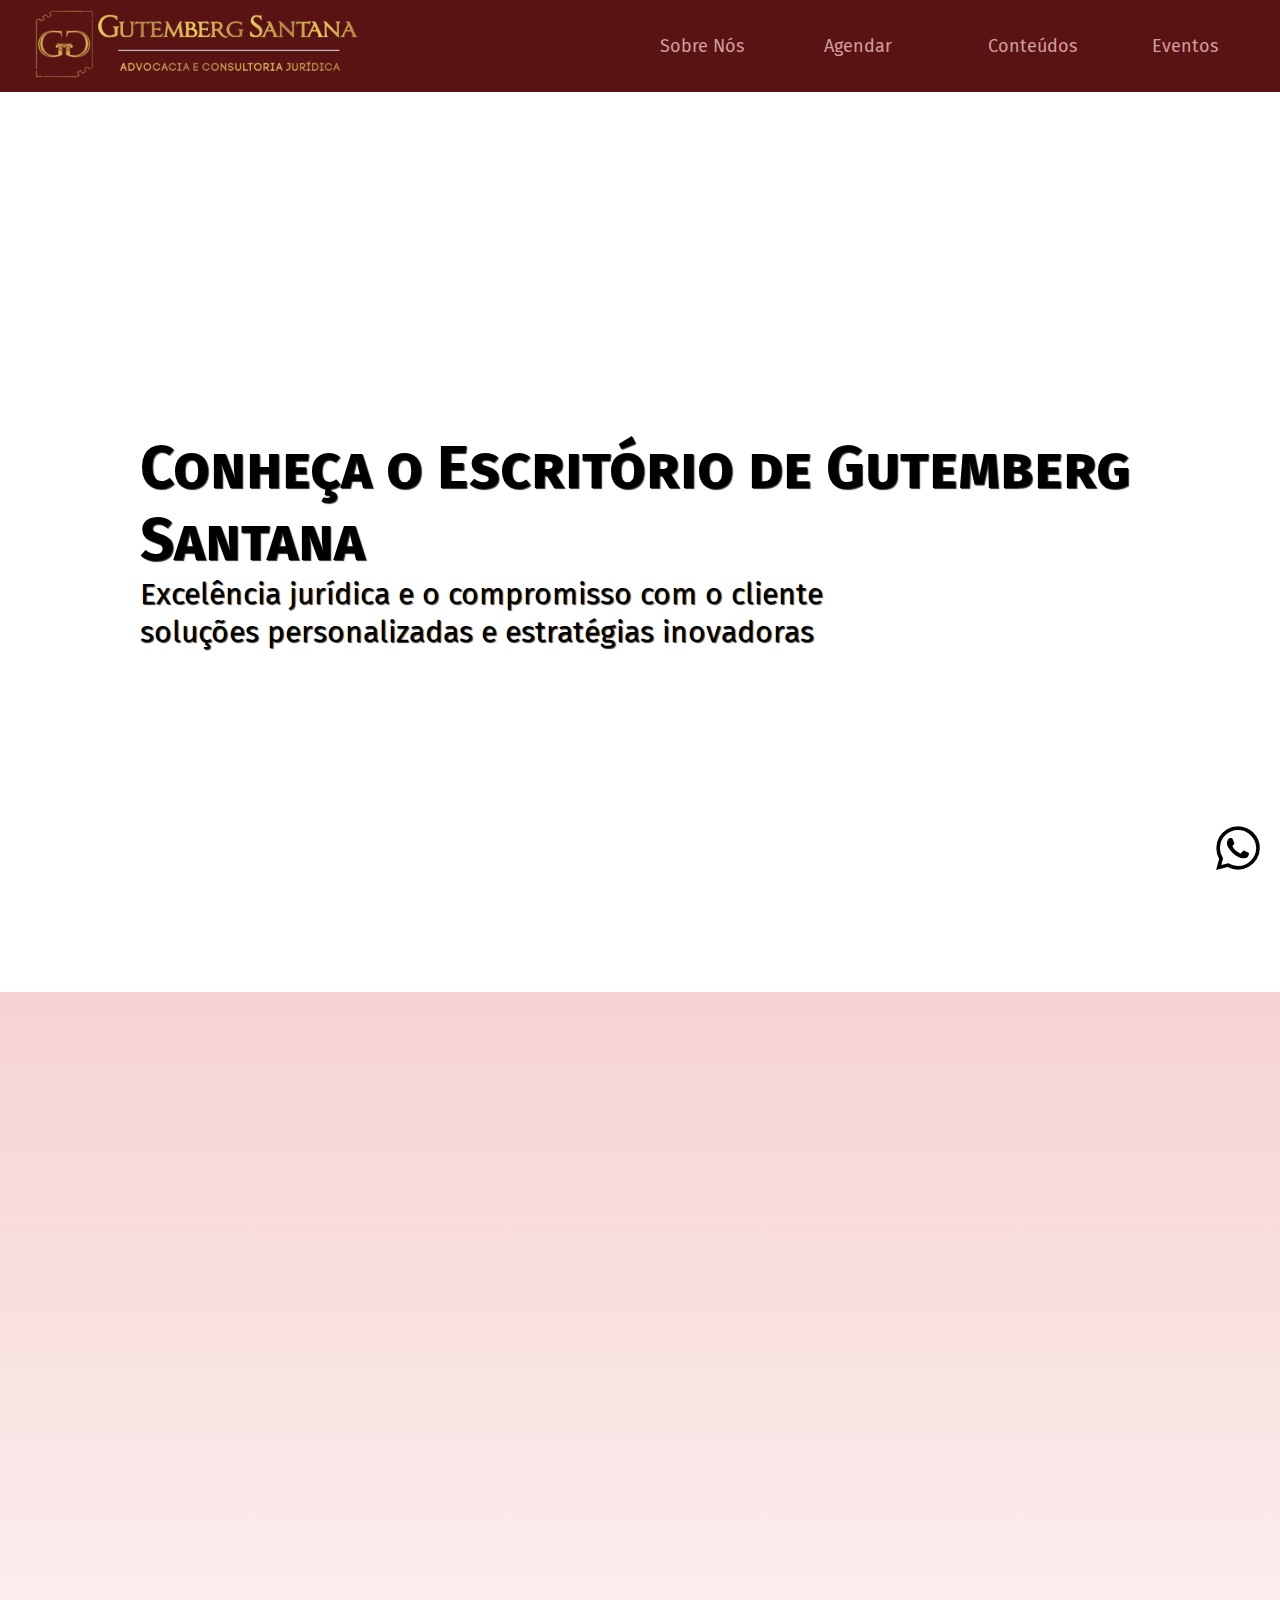
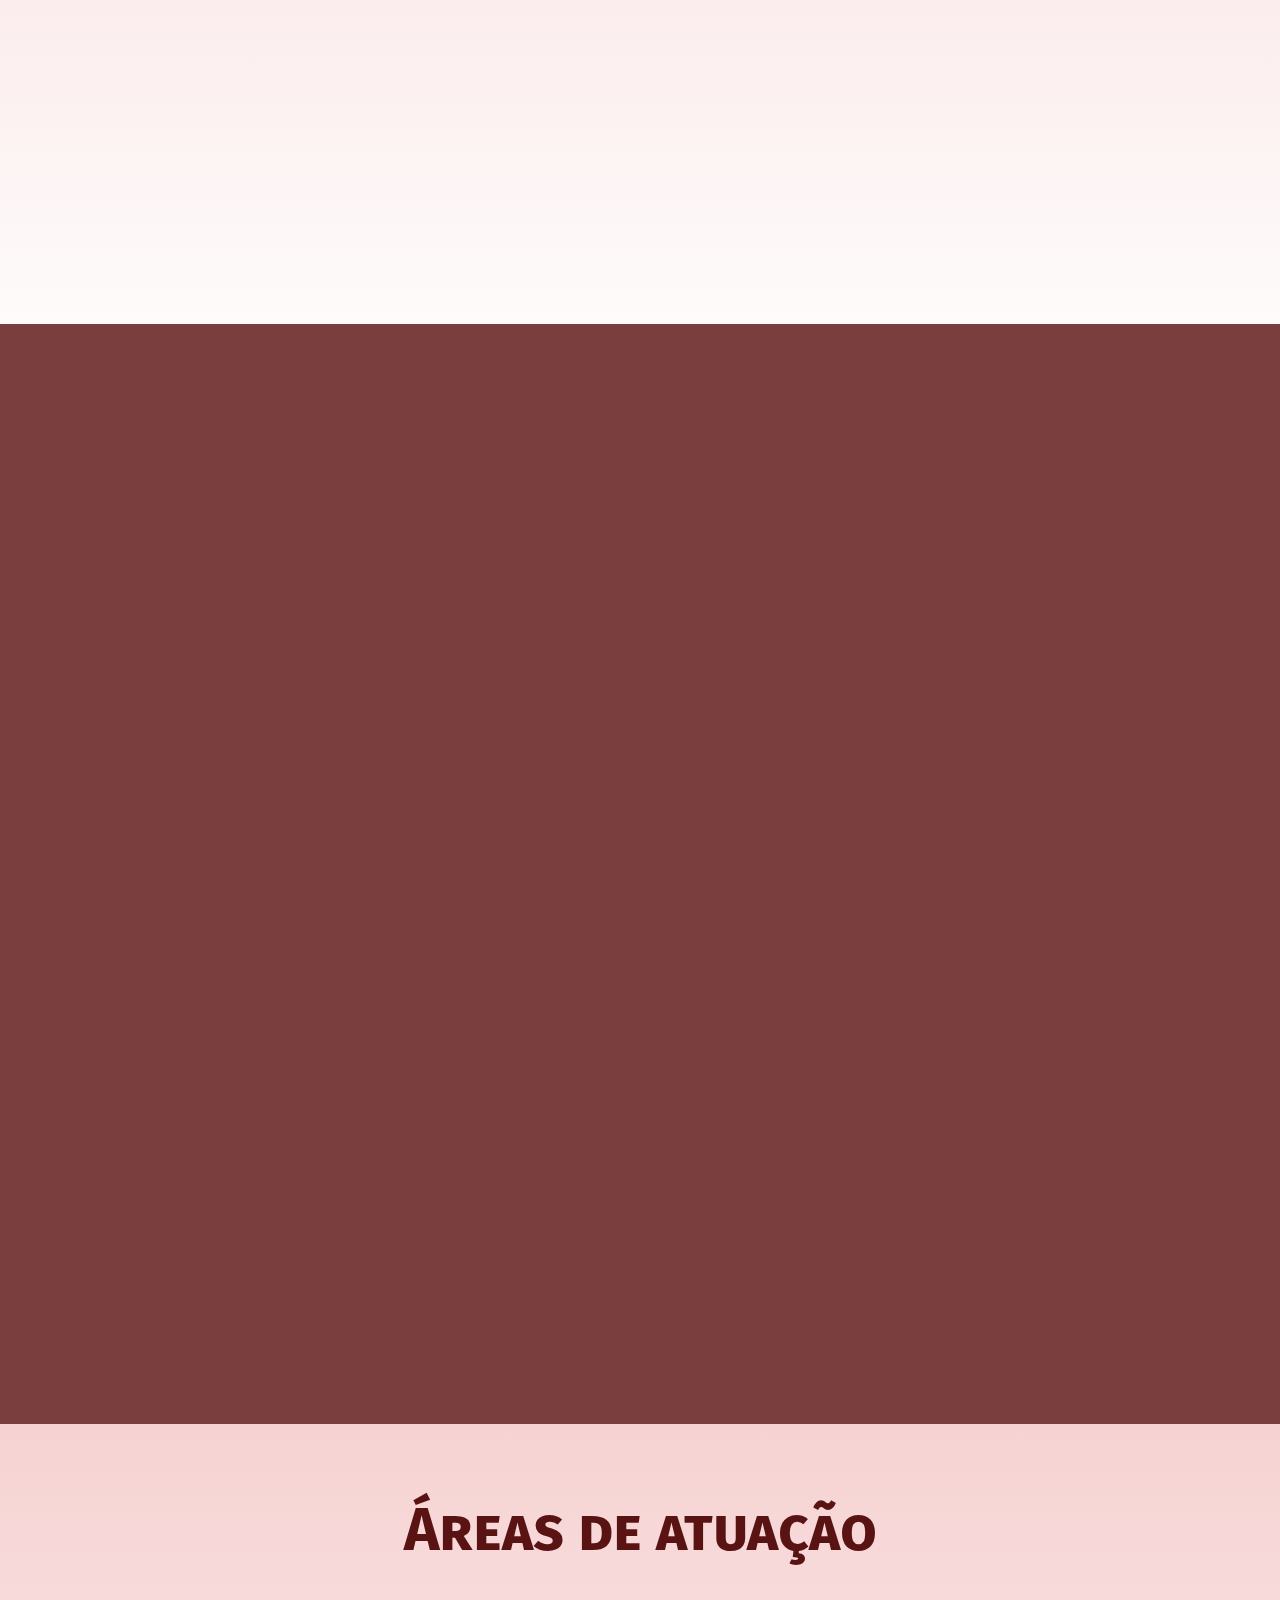
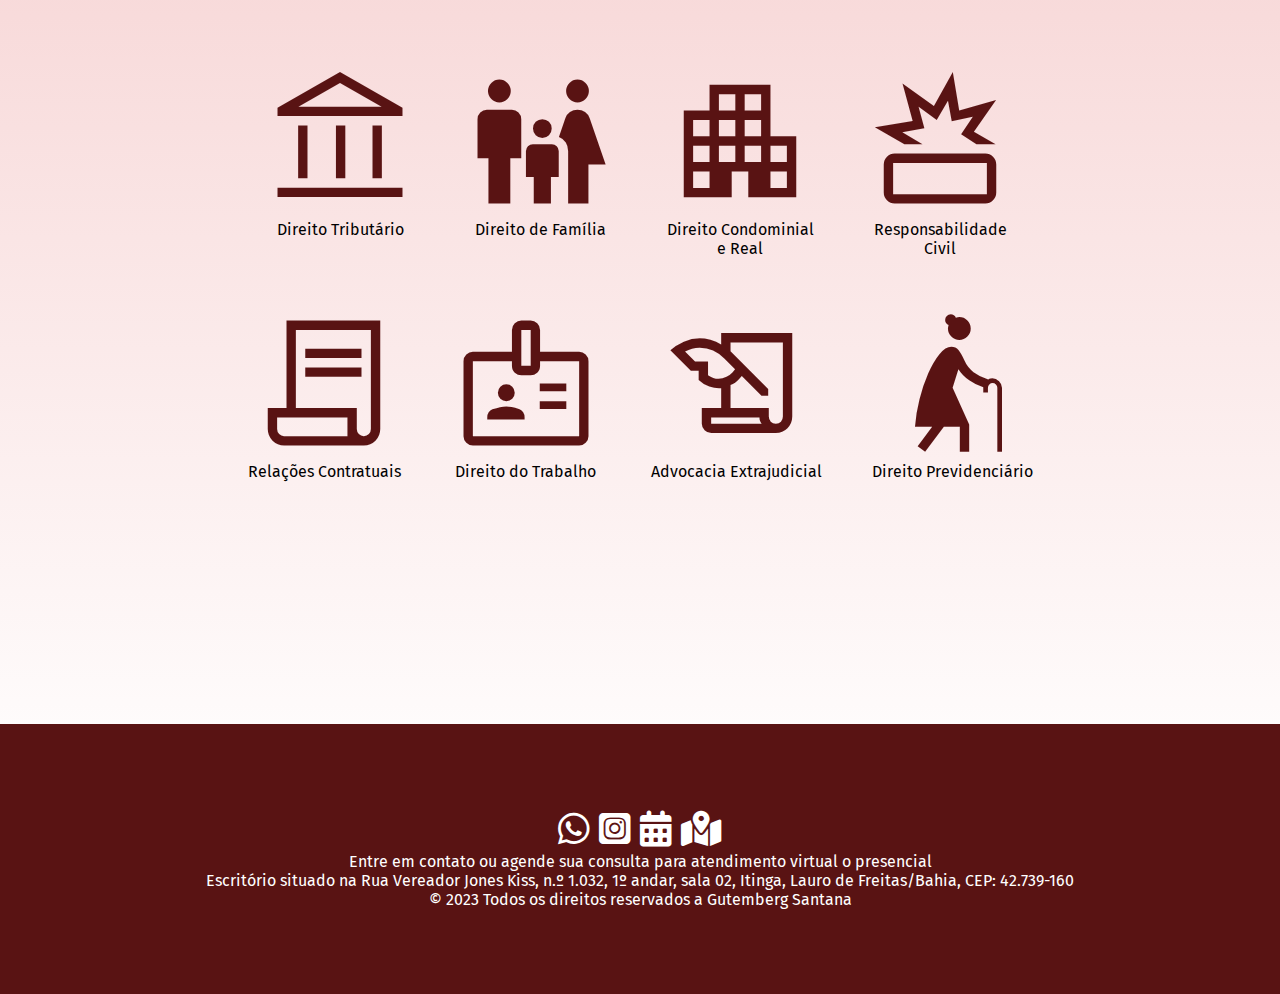
==== index.html @ 1a4caf2c "Initial commit" ====
<!DOCTYPE html>
<html lang="pt-BR">
<head>
    <meta charset="UTF-8">
    <meta name="viewport" content="width=device-width, initial-scale=1.0">
    <link rel="stylesheet" href="https://fonts.googleapis.com/css2?family=Material+Symbols+Outlined:opsz,wght,FILL,GRAD@24,400,0,0" />
    <link rel="shortcut icon" href="assets/img/favicon.png" type="image/x-icon">
    <link rel="stylesheet" href="assets/css/general-style.css">
    <link rel="stylesheet" href="assets/css/header-footer.css">
    <link rel="stylesheet" href="assets/css/fontawesome/css/all.min.css">
    <link rel="stylesheet" href="assets/css/responsiveness.css">
    <title>Escritório de Advocacia & Consultoria Jurídica Gutemberg Santana</title>
</head>
<body>
    <header>
            <div class="flex-itens">

                <a href="index.html"><div id="logomarca"><img src="./assets/img/LogomarcaNS.png" alt="Logomarca do Escritório"></div></a>

                <nav id="navigation">
                    <ul>
                        <li><a href="index.html">Sobre Nós</a></li>
                        <li><a href="scheduling.html">Agendar</a></li>
                        <li><a href="contentPages/pag01.html">Conteúdos</a></li>
                        <li><a href="events.html">Eventos</a></li>
                    </ul>
                </nav>

            </div>
            <span id="menu__icon" class="material-symbols-outlined">menu</span>
    </header>
    <div class="menu">
        <ul>
            <li><a href="index.html">Sobre Nós</a></li>
            <li><a href="scheduling.html">Agendar</a></li>
            <li><a href="contentPages/pag01.html">Conteúdos</a></li>
            <li><a href="events.html">Eventos</a></li>
        </ul>
    </div>
    <main>
        <section class="imageBack">
            <div class="slide">
                <h1 id="titulo">Conheça o Escritório de Gutemberg Santana</h1>
                <p>Excelência jurídica e o compromisso com o cliente</p>
                <p>soluções personalizadas e estratégias inovadoras</p>
                <p id="mobile">Deslize e saiba mais sobre nós</p>
            </div>
        </section>
    </main>
    <div id="section">
        <p class="itensHidden" id="introone">Seja bem-vindo(a) ao escritório de advocacia de Gutemberg Santana, onde a excelência jurídica e o compromisso com o cliente são as nossas principais características. Com experiência em diversas áreas do Direito, nossa equipe de profissionais altamente qualificados está pronta para fornecer a você soluções personalizadas e estratégias inovadoras para atender às suas necessidades legais. Aqui, acreditamos que a advocacia vai além de representar interesses, é sobre defender pessoas e garantir seus direitos. Então, se você está procurando uma advocacia de confiança, eficiente e comprometida, você está no lugar certo.</p>
        <div class="itensHidden profileimg">
            <div id="profileimg"></div>
            <p>Doutor Gutemberg Santana dos Santos, OAB/BA n.º 64.120</br>
                Advogado com especialização em: Direito Tibutário, Direito Público e Advocacia Extrajudicial.</br>
                Tel.: 71 9 9132-2252.
            </p>
        </div>
    </div>
    <div id="dif-color">
        <h1 class="itensHidden" id="difTitle">Nosso Diferencial</h1>
            <div class="dif-box">
                <div class="dif-box-zero">
                    <div class="dif-box-one">
                        <div class="dif-itens itensHidden" id="difTree">
                            <h2>Experiência especializada</h2>
                            <p>Com excelente atuação no campo jurídico, o escritório de advocacia de Gutemberg Santana possui uma vasta experiência em diversas áreas do Direito. Seja qual for a sua necessidade legal, nossa equipe está preparada para lidar com os desafios mais complexos e oferecer soluções eficientes.</p>
                        </div>
                        <div class="dif-itens itensHidden" id="difFour">
                            <h2>Compromisso com o cliente</h2>
                            <p>Colocamos nossos clientes em primeiro lugar. Nosso escritório valoriza a relação de confiança e transparência, buscando entender profundamente as necessidades individuais de cada cliente. Estamos comprometidos em fornecer um atendimento personalizado, mantendo uma comunicação clara e constante ao longo de todo o processo.</p>
                        </div>
                        <div class="dif-itens itensHidden" id="difFive">
                            <h2>Excelência em resultados</h2>
                            <p>Acreditamos que a excelência jurídica está intrinsecamente ligada aos resultados obtidos. O escritório de Gutemberg Santana possui um histórico comprovado de êxito em casos complexos e de alta complexidade. Nossa abordagem estratégica e habilidades de argumentação nos permitem conquistar resultados positivos para nossos clientes, seja em negociações, litígios ou processos judiciais.</p>
                        </div>
                    </div>
                    <div class="dif-box-two">
                        <div class="dif-itens itensHidden" id="difSix">
                            <h2>Visão<br> inovadora</h2>
                            <p>Acreditamos que a advocacia moderna requer uma abordagem inovadora. Estamos sempre atualizados com as últimas tendências e avanços legais, buscando constantemente novas estratégias e soluções criativas para enfrentar os desafios jurídicos. Adotamos tecnologias e ferramentas de ponta para otimizar processos e oferecer um serviço ágil e eficiente.</p>
                        </div>
                        <div class="dif-itens itensHidden" id="difSeven">
                            <h2>Ética e valores<br> sólidos</h2>
                            <p>O escritório de advocacia de Gutemberg Santana é pautado por princípios éticos sólidos. Nossa conduta profissional é guiada pela honestidade, integridade e respeito. Mantemos um elevado padrão de ética em todas as nossas interações e representações legais, garantindo que os interesses dos nossos clientes sejam protegidos de forma ética e responsável.</p>
                        </div>
                    </div>
                </div>
            </div>
    
    </div>
    <div class="action-area">
        <h1>Áreas de atuação</h1>
        <div class="action-box-zero">
            <div class="action-box-one">
                <div class="action-itens">
                    <span class="material-symbols-outlined">account_balance</span>
                    <p>Direito Tributário</p>
                </div>
                <div class="action-itens">
                    <span class="material-symbols-outlined">family_restroom</span>
                    <p>Direito de Família</p>
                </div>
                <div class="action-itens">
                    <span class="material-symbols-outlined">apartment</span>
                    <p>Direito Condominial<br> e Real</p>
                </div>
                <div class="action-itens">
                    <span class="material-symbols-outlined">destruction</span>
                    <p>Responsabilidade<br> Civil</p>
                </div>
            </div>
            <div class="action-box-two">
                <div class="action-itens">
                    <span class="material-symbols-outlined">contract</span>
                    <p>Relações Contratuais</p>
                </div>
                <div class="action-itens">
                    <span class="material-symbols-outlined">badge</span>
                    <p>Direito do Trabalho</p>
                </div>
                <div class="action-itens">
                    <span class="material-symbols-outlined">history_edu</span>
                    <p>Advocacia Extrajudicial</p>
                </div>
                <div class="action-itens">
                    <span class="material-symbols-outlined">elderly_woman</span>
                    <p>Direito Previdenciário</p>
                </div>
            </div>
        </div>
    </div>
    <footer>
        <div class="el-center">
            <div class="contact-icons">
                <a href="https://wa.me/+5571991322252" target="_blank" rel="external noopener"><i class="fa-brands fa-whatsapp contact-icons"></i></a>
                <a href="https://instagram.com/gutembergsantana_adv?igshid=MzRlODBiNWFlZA== " target="_blank" rel="external noopener"><i class="fa-brands fa-square-instagram contact-icons"></i></a>
                <a href="scheduling.html"><i class="fa-solid fa-calendar-days contact-icons"></i></a>
                <a href="https://goo.gl/maps/BHTGDbuN3F65sYWWA" target="_blank" rel="external noopener"><i class="fa-solid fa-map-location-dot contact-icons"></i></a>
            </div>
            <!-- <div class="info-footer"> -->
                <p>Entre em contato ou agende sua consulta para atendimento virtual o presencial</p>
                <p>Escritório situado na Rua Vereador Jones Kiss, n.º 1.032, 1º andar, sala 02, Itinga, Lauro de Freitas/Bahia, CEP: 42.739-160</p>
                <p>© 2023 Todos os direitos reservados a Gutemberg Santana</p>
            <!-- </div> -->
        </div>
    </footer>
    <a id="mainIcon" href="https://wa.me/+5571991322252"><i class="fa-brands fa-whatsapp fa-beat"></i></a>
    <script src="./assets/js/index.js"></script>
</body>
</html>
---- assets/css/general-style.css ----
@charset 'UTF-8';

@import url('https://fonts.googleapis.com/css2?family=Fira+Sans:ital,wght@0,200;0,300;0,400;0,500;0,600;0,700;1,200;1,300;1,400;1,500;1,600&display=swap');

* {
    margin: 0;
    padding: 0;
    font-family: 'Fira Sans', sans-serif;
}

:root {
    --cor0:#f4c6c6c8; 
    --cor1:#FA3434;
    --cor2:#7A3E3E;
    --cor3:#C72A2A;
    --cor4:#591313;
}

section.imageBack {
    height: 100vh;
    background-image: url(../img/office.png); 
    background-repeat: no-repeat;
    background-size: cover;
    background-position: center center;

}

/* main::after {
    content: "";
    position: absolute;
    top: 92px;
    left: -18px;
    min-height: 100vh;
    width: 100vw;
    background-image: linear-gradient(to bottom right, rgba(122, 61, 61, 0.718), rgba(122, 61, 61, 0.142));
} */

section div h1 {
    /* z-index: 1; */
    color: black;
    font-size: 60px;
    font-variant: small-caps;
    text-shadow: 1px 1px 1px rgba(0, 0, 0, 0.800);
    background-image: linear-gradient(to right, #ffffff, #ffffff24, #ffffff0f,  #ffffff00);
}

section div p {
    /* z-index: 1; */
    font-size: 30px;
    color: black;
    text-shadow: 1px 1px 1px rgba(0, 0, 0, 0.800);
    /* width: 800px; */
    margin-bottom: 2px;
    background-image: linear-gradient(to right, #ffffff, #ffffff3c, #ffffff00);
}

#mobile {
    display: none;
}

section div {
    height: 100vh;
    display: flex;
    flex-direction: column;
    justify-content: center;
    /* align-items: center; */
    margin-left: 140px;
}

#section {
    height: 100vh;
    background-image: linear-gradient(180deg, #f4c6c6c8, #f4c6c612);
    display: flex;
    justify-content: center;
    align-items: center;
    padding: 16px;
    gap: 26px;
}

#section > p {
    max-width: 850px;
    text-align: center;
    font-size: 25px;
    font-weight: 200;
    line-height: 1.5;
}

.profileimg {
    width: auto;
    padding: 5px;
    display: flex;
    flex-direction: column;
    justify-content: center;
    align-items: center;
    gap: 5px;
}

.profileimg p {
    width: 350px;
    font-weight: 200;
    font-size: small;
    text-align: center;
}

#profileimg {
    min-width: 350px;
    min-height: 350px;
    border: 2px solid var(--cor4);
    border-radius: 50%;
    background: url(../img/profile.jpeg) center top, no-repeat;
    /* background-size: cover; */
}

#dif-color {
    height: 1100px;
    background: var(--cor2);
}

#dif-color h1 {
    text-align: center;
    font-size: 60px;
    font-variant: small-caps;
    color: white;
    padding-top: 70px;
    margin-bottom: 20px;
}

.dif-box {
    display: flex;
    align-items: center;
    justify-content: center;
    margin: 20px;
}

.dif-box-one, .dif-box-two {
    display: flex;
    justify-content: center;
    flex-wrap: wrap;
    gap: 20px;
}

.dif-box-one {
    margin-bottom: 20px;
}

.dif-itens {
    max-width: 250px;
    max-height: 350px;
    padding: 20px;
    border: 1px solid white;
    border-radius: 10px;
}

.dif-itens h2, .dif-itens p {
    color: white;
}

.dif-itens h2 {
    margin-bottom: 10px;
}

.dif-itens p {
    text-align: justify;
}

.action-area {
    height: 100vh;
    background-image: linear-gradient(180deg, #f4c6c6c8, #f4c6c612);
}

.action-area h1 {
    text-align: center;
    font-size: 60px;
    font-variant: small-caps;
    color: var(--cor4);
    padding-top: 70px;
    margin-bottom: 100px;
}

.action-area span {
    font-size: 150px;
    color: var(--cor4);
}

.action-box-one {
    margin-bottom: 50px;
}

.action-box-one, .action-box-two {
    display: flex;
    justify-content: center;
    column-gap: 50px;
}

.action-box-one .action-itens, .action-box-two .action-itens {
    text-align: center;
    max-width: 200px;
}

.itensHidden {
    opacity: 0;
    transition: opacity 0.5s ease-in-out;
}

.showItens {
    opacity: 1;
}
---- assets/css/header-footer.css ----
@charset 'UTF-8';

@import url('https://fonts.googleapis.com/css2?family=Fira+Sans:ital,wght@0,200;0,300;0,400;0,500;0,600;0,700;1,200;1,300;1,400;1,500;1,600&display=swap');

* {
    margin: 0;
    padding: 0;
    font-family: 'Fira Sans', sans-serif;
}

:root {
    --cor0:#f4c6c6c8; 
    --cor1:#FA3434;
    --cor2:#7A3E3E;
    --cor3:#C72A2A;
    --cor4:#591313;
}
header {
    background: var(--cor4);
    padding: 10px 35px;
}

header #logomarca {
    max-width: 400px;
}

header img {
    width: 100%;
}

.flex-itens {
    display: flex;
    align-items: center;
    justify-content: space-between;
}

nav {
    display: flex;
    align-items: center;
}

nav ul {
    list-style-type: none;
}

nav ul li {
    display: inline-block;
    margin-left: 60px;
    width: 100px;
    box-sizing: content-box;
}

nav ul li a {
    text-decoration: none;
    color: var(--cor0);
    font-size: 18px;
    padding: 7px;
    transition: .1s;
}

nav ul li a:hover {
    color: #f4c430;
    width: 50%;
    left: 25%;
}

#menu__icon {
    display: none;
    color: var(--cor0);
    cursor: pointer;
}

.menu {
    display: none;
    position: absolute;
    width: 100px;
    height: auto;
    padding: 15px 30px;
    top: 60px;
    right: 35px;
    background-color: var(--cor4);
    z-index: 1;
}

.hide {
    display: none;
}


footer {
    height: 30vh;
    background-color: var(--cor4);
    display: flex;
    align-items: center;
    justify-content: center
}

.el-center {
    width: 900px;
    display: flex;
    flex-direction: column;
    align-items: center;
    justify-content: center
}

footer p {
    color: white;
    text-align: center;
    /* margin-top: 20px; */
}

.contact-icons {
    display: inline;
    font-size: 36px;
    font-weight: bold;
    margin: auto;
    color: #fff;
    cursor: pointer;
}

.contact-icons:hover {
    color: #f4c430;
}

.contact {
    margin: 5px;
}

#mainIcon {
    position: fixed;
    bottom: 20px;
    right: 20px;
    font-size: 50px;
    font-weight: bolder;
    color: #000001;
}

#mainIcon:hover {
    color: #f4c430;
}
---- assets/css/responsiveness.css ----
@media (max-width: 1138px) {
  header {
    display: flex;
    align-items: center;
    justify-content: space-between;
  }

  nav {
    display: none;
    margin-right: 35px;
  }

  
  #menu__icon {
    display: block;
  }

  .menu ul {
    list-style-type: none;
  }

  .menu ul li {
    margin-bottom: 20px;
  }

  .menu ul li a {
    text-decoration: none;
    color: var(--cor0);
    font-size: 18px;
    padding: 7px;
    transition: .1s;
  }
  .menu ul li a:hover {
    color: #f4c430;
    width: 50%;
    left: 25%;
  }
}

@media (max-width: 992px) {
  section div {
    max-width: 700px;
    margin-left: 20px;
  }
  section div h1 {
    font-size: 40px;
  }

  section div p {
    font-size: 20px;
  }

  #section > p {
    font-size: 16px;
    max-width: 500px;
    padding: 16px;
  }


  #profileimg {
    min-width: 250px;
    min-height: 250px;
    background: url(../img/profile.jpeg) center top, no-repeat;
    background-size: cover;
  }

  #dif-color {
    height: 1100px;
  }

  #dif-color h1 {
    font-size: 40px;
  }

  .dif-itens h2 {
    font-size: 16px;
  }

  .dif-itens p {
    font-size: 13px;
  }

  .dif-itens {
    width: 200px;
    min-height: 250px;
  }

  .action-area h1 {
    padding-top: 125px;
    font-size: 40px;
  }

  .action-area span {
    font-size: 100px;
  }

  .action-itens p {
    font-size: 13px;
  }

  #container {
    grid-template-columns: 1fr;
  }

  article {
    margin: 16px;
  }

  article h1 {
    font-size: 30px;
  }

  aside {
    width: 90%;
    margin: auto;
    max-height: 300px;
  }

  h1 {
    font-size: 30px;
  }

  .section__events {
    flex-direction: column;
    padding: 16px;
  }

  .slider {
    min-width: 423.11px;
  }

  .section__events__contents {
    width: 90%;
  }

  footer {
    height: 20vh;
  }

  footer p {
    font-size: 13px;
    padding: 0px 16px;
  }
}

@media (max-width: 768px) {
  section div h1 {
    font-size: 25px;
  }

  section div p {
    font-size: 16px;
  }

  #section {
    flex-direction: column;
    justify-content: center;
    align-items: center;
    gap: 30px;
  }

  #profileimg {
    margin-right: 0;
  }

  #section p {
    margin-left: 0;
  }

  #dif-color {
    height: 2200px;
  }

  .dif-box-one, .dif-box-two {
    flex-direction: column;
  }

  .dif-itens {
    width: 300px;
    height: 360px;
  }

  .dif-itens h2 {
    font-size: 20px;
  }

  .dif-itens p {
    font-size: 15px;
  }

  .action-box-one, .action-box-two {
    flex-wrap: wrap;
    column-gap: normal;
    gap: 20px;
    padding: 0px 16px;
  }

  #containerIframe, iframe {
    height: 915px;
  }

  article h1 {
    font-size: 20px;
  }
}

@media (max-width: 600px) {
  #mobile {
    display: block;
  }

  #section {
    height: 120vh;
  }

  .action-area {
    height: 140vh;
  }

  .action-area span {
    font-size: 70px;
  }

  .action-box-one, .action-box-two {
    flex: 2;
  }

  #containerIframe, iframe {
    height: 1050px;
  }

  aside {
    max-height: 400px;
  }

  h1 {
    font-size: 20px;
  }

  h2 {
    font-size: 16px;
  }

  .slider {
    min-width: 280px;
  }

  footer {
    height: 30vh;
  }
}
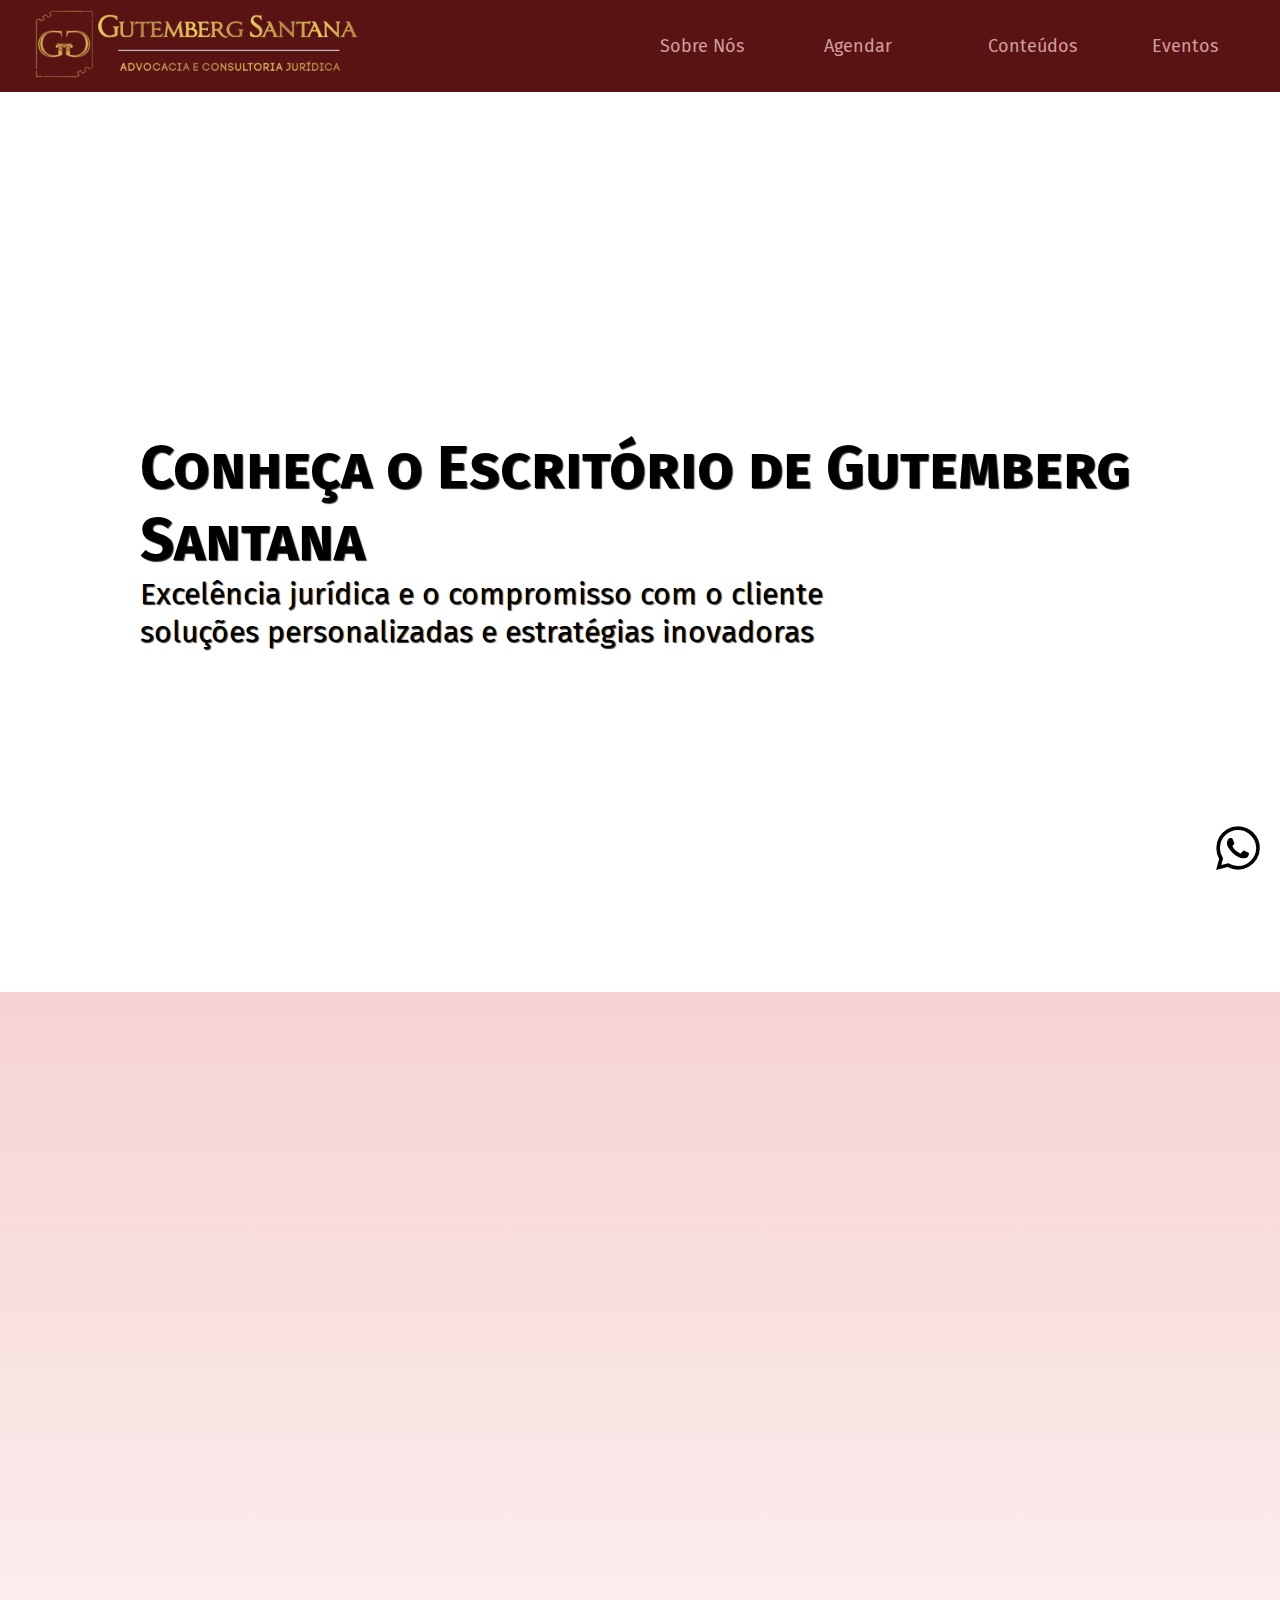
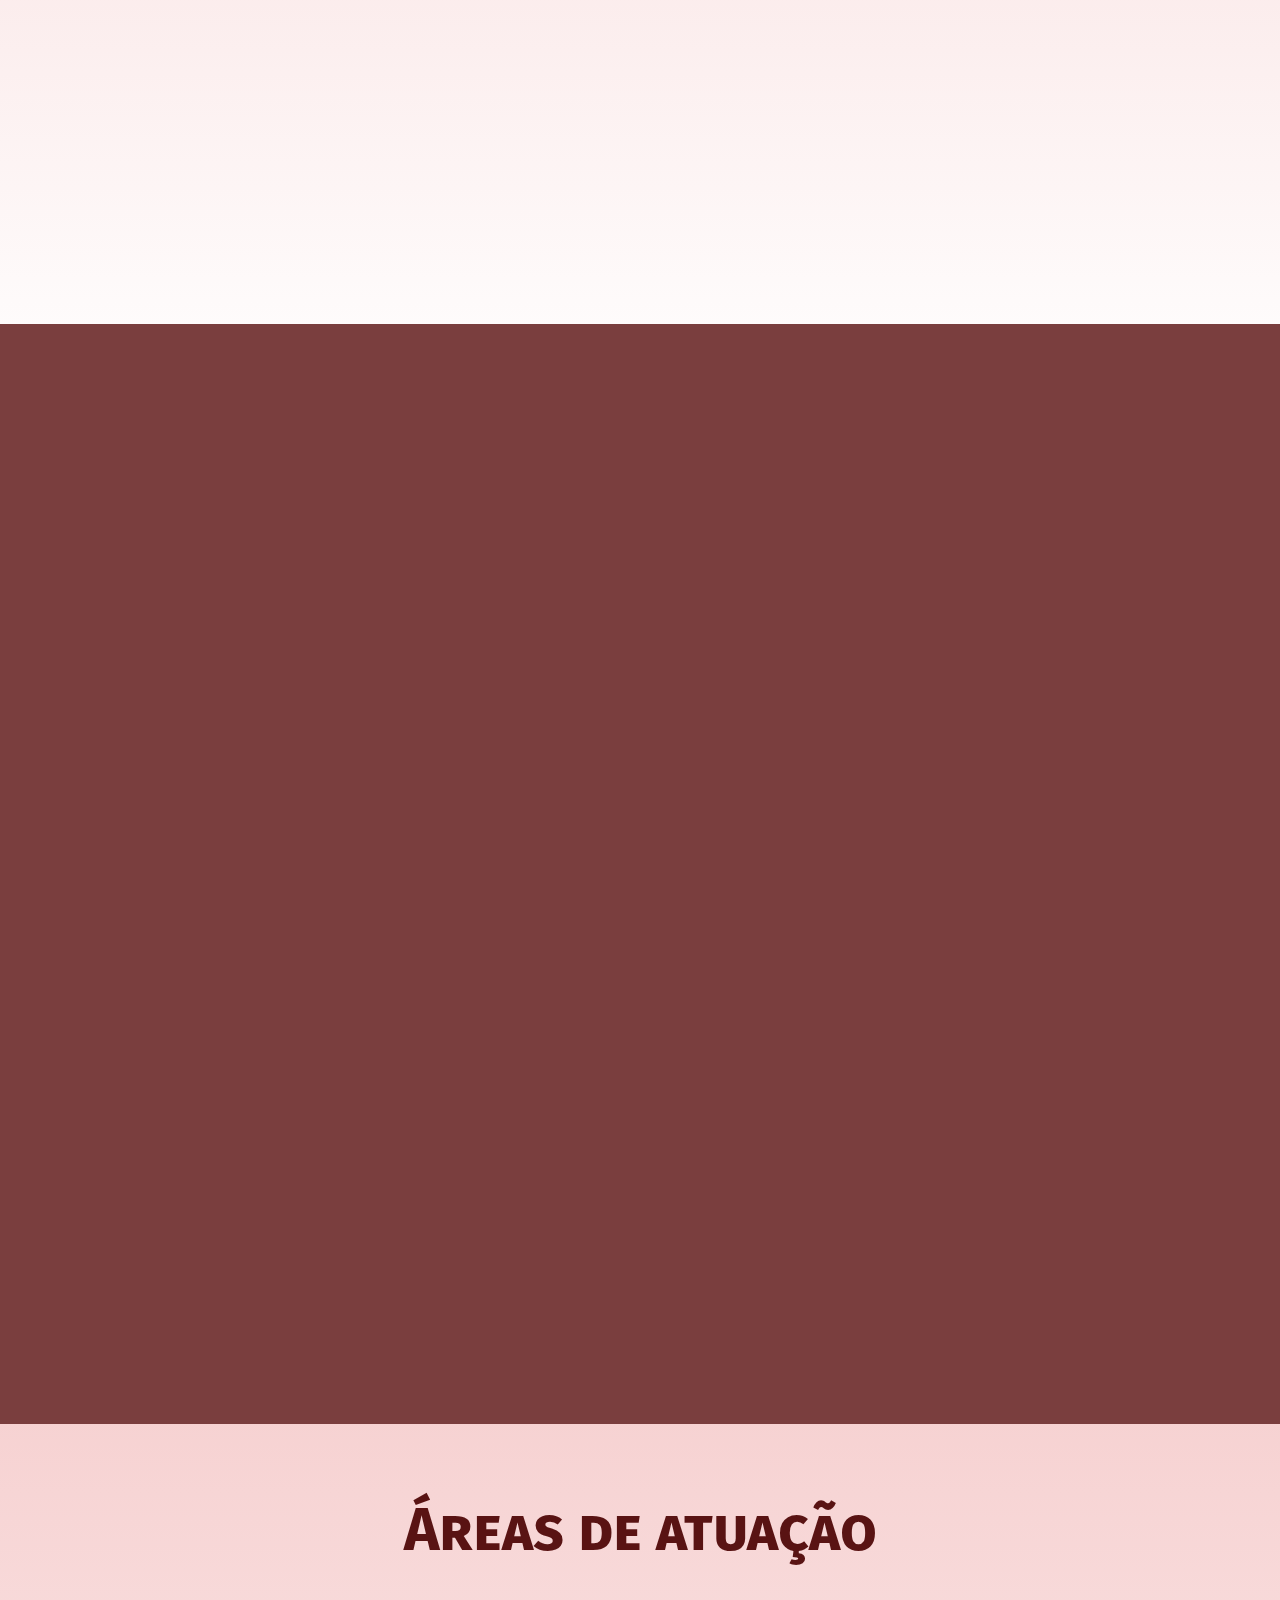
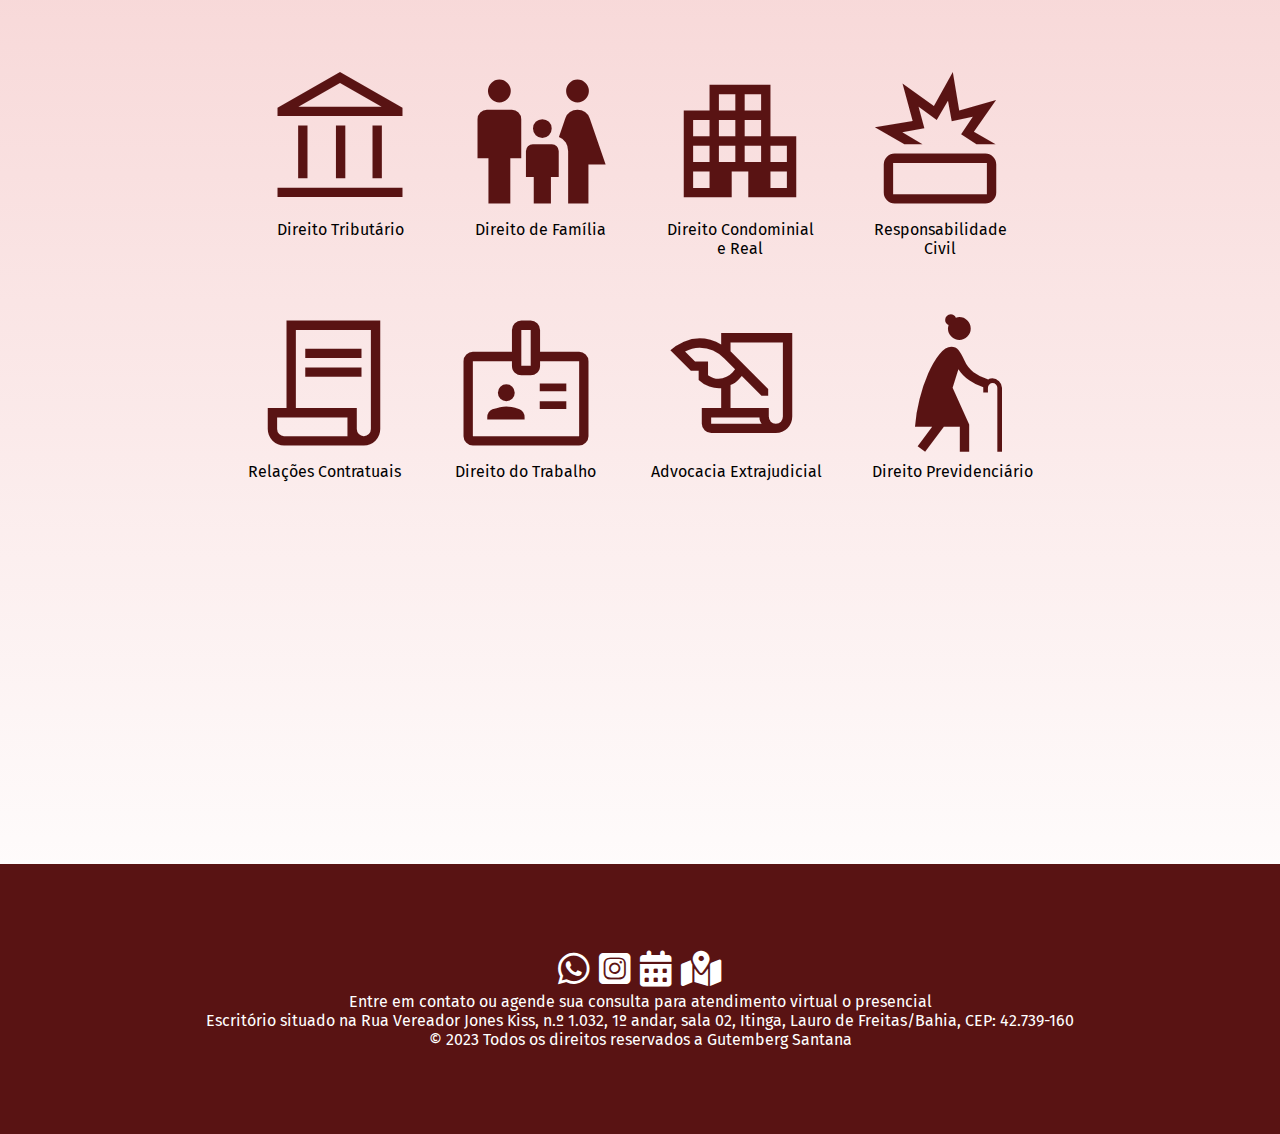
==== commit 4881ef95: "Correções de responsividade" ====
--- a/index.html
+++ b/index.html
@@ -52,7 +52,7 @@
         <div class="itensHidden profileimg">
             <div id="profileimg"></div>
             <p>Doutor Gutemberg Santana dos Santos, OAB/BA n.º 64.120</br>
-                Advogado com especialização em: Direito Tibutário, Direito Público e Advocacia Extrajudicial.</br>
+                Advogado com especialização em: Direito Tibutário, Direito Civil (Contratos, Família,Alimentos, Divórcio, Inventário) e Advocacia Extrajudicial.</br>
                 Tel.: 71 9 9132-2252.
             </p>
         </div>
--- a/assets/css/general-style.css
+++ b/assets/css/general-style.css
@@ -166,6 +166,8 @@
 .action-area {
     height: 100vh;
     background-image: linear-gradient(180deg, #f4c6c6c8, #f4c6c612);
+    padding-top: 70px;
+    padding-bottom: 70px;
 }
 
 .action-area h1 {
@@ -173,11 +175,12 @@
     font-size: 60px;
     font-variant: small-caps;
     color: var(--cor4);
-    padding-top: 70px;
+    /* margin-top: 40px; */
     margin-bottom: 100px;
 }
 
 .action-area span {
+    width: 100%;
     font-size: 150px;
     color: var(--cor4);
 }
@@ -192,7 +195,7 @@
     column-gap: 50px;
 }
 
-.action-box-one .action-itens, .action-box-two .action-itens {
+.action-itens {
     text-align: center;
     max-width: 200px;
 }
--- a/assets/css/responsiveness.css
+++ b/assets/css/responsiveness.css
@@ -85,8 +85,11 @@
     min-height: 250px;
   }
 
+  .action-area {
+    padding-bottom: 20px;
+  }
+
   .action-area h1 {
-    padding-top: 125px;
     font-size: 40px;
   }
 
@@ -214,7 +217,7 @@
   }
 
   .action-area {
-    height: 140vh;
+    padding: 50px;
   }
 
   .action-area span {
@@ -248,4 +251,10 @@
   footer {
     height: 30vh;
   }
+}
+
+@media (max-width: 414px) {
+  .action-area {
+    padding-bottom: 100px;
+  }
 }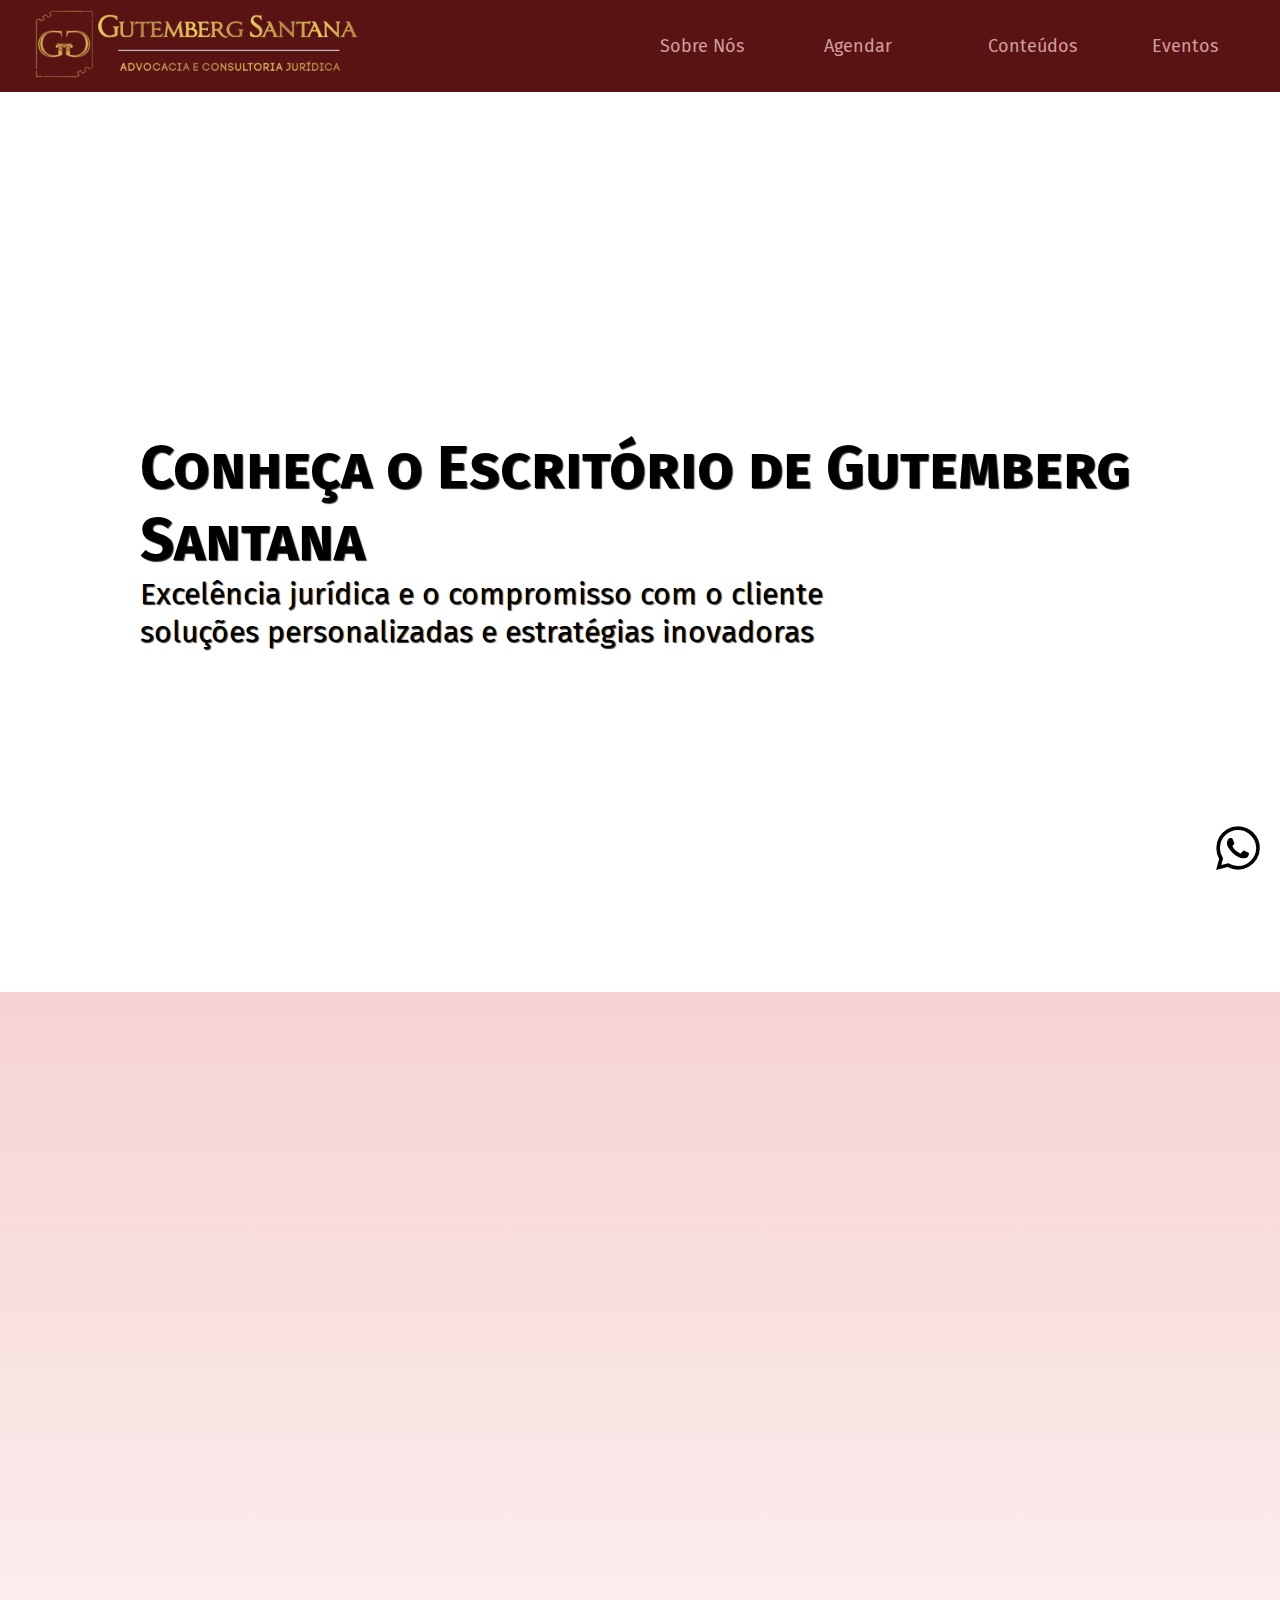
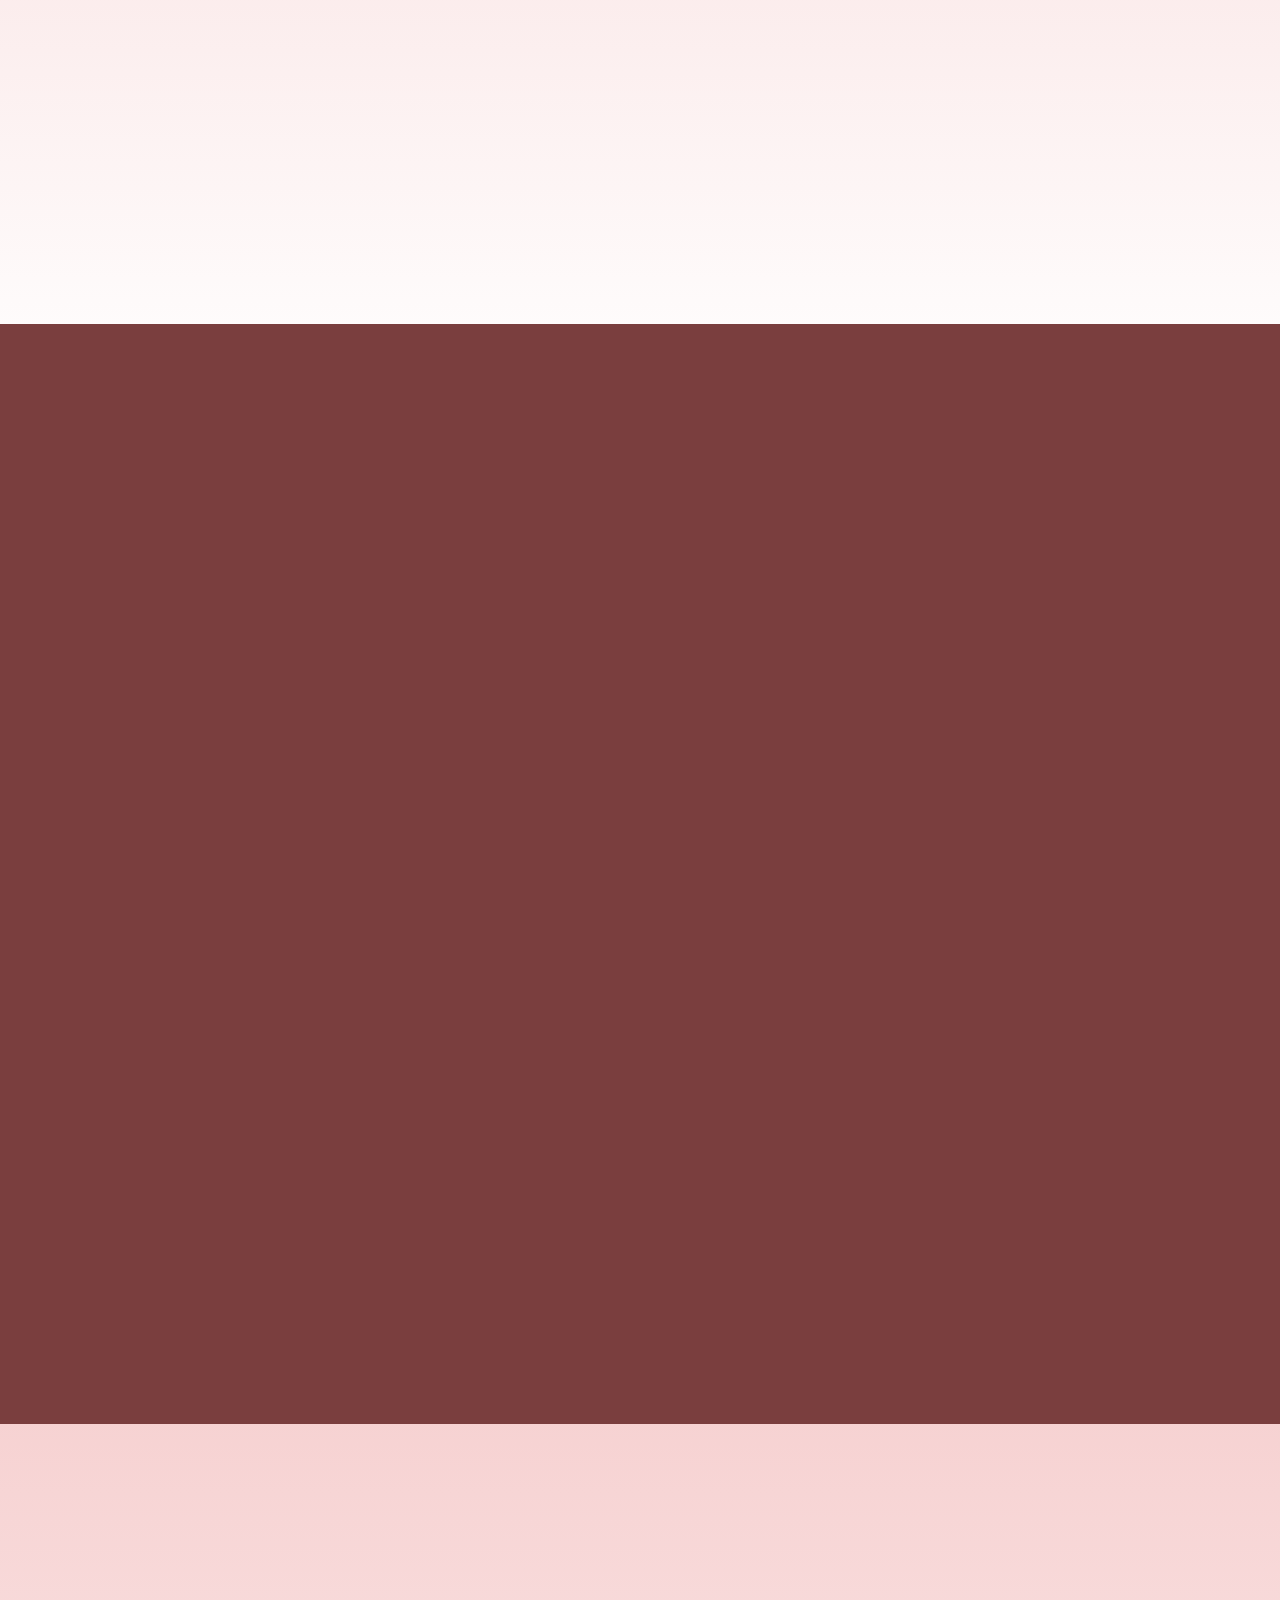
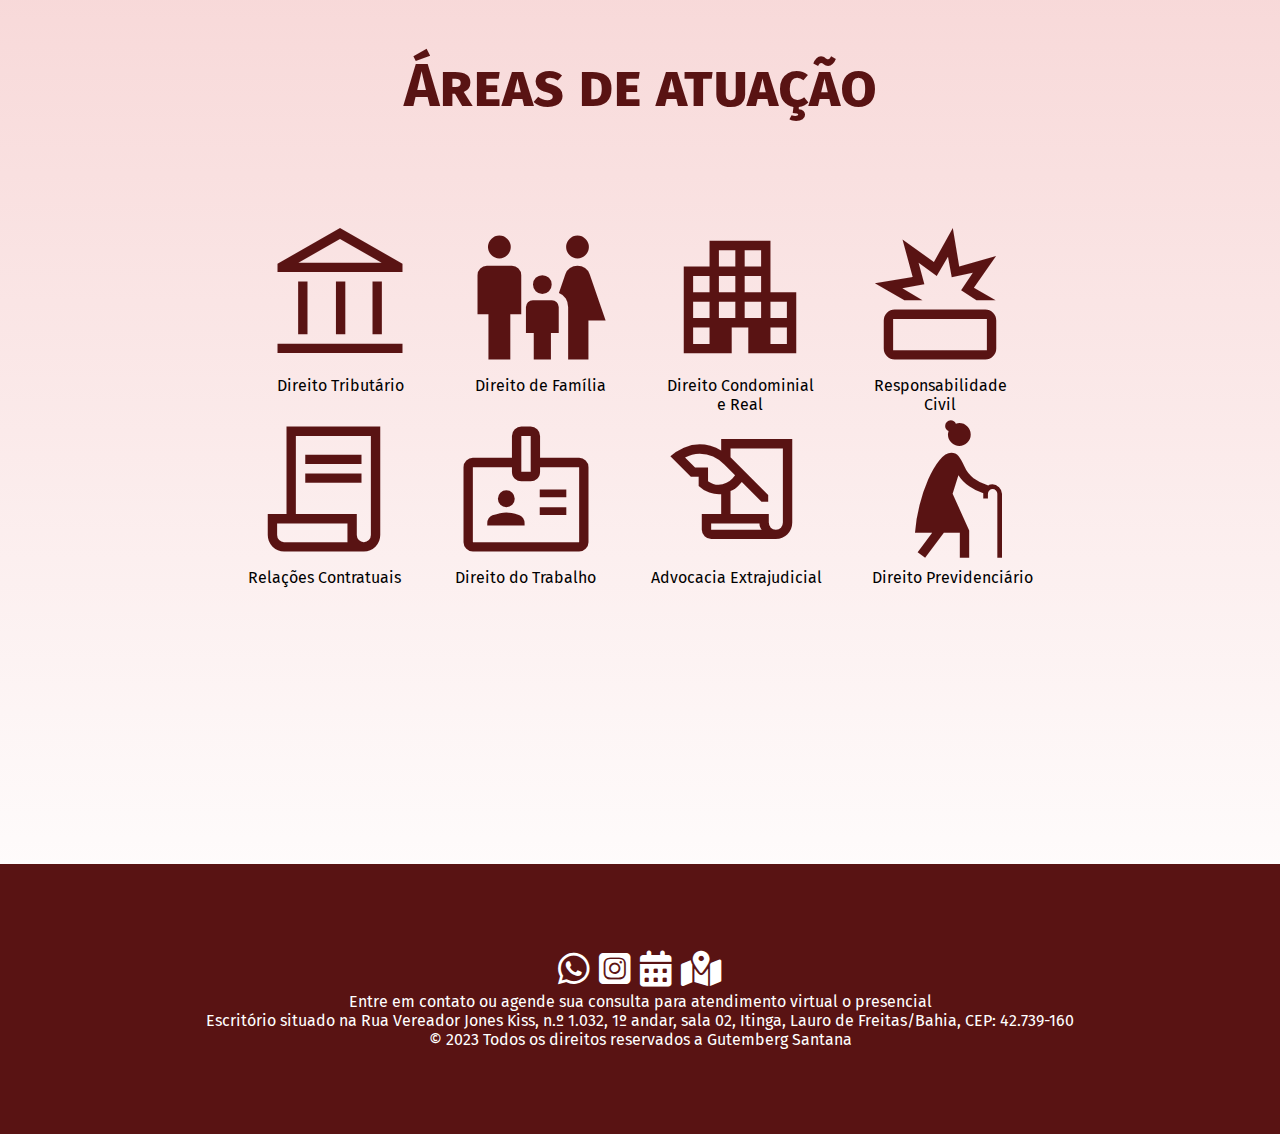
==== commit 7018a8f6: "Ajustes na responsividade" ====
--- a/index.html
+++ b/index.html
@@ -91,7 +91,6 @@
     </div>
     <div class="action-area">
         <h1>Áreas de atuação</h1>
-        <div class="action-box-zero">
             <div class="action-box-one">
                 <div class="action-itens">
                     <span class="material-symbols-outlined">account_balance</span>
@@ -109,8 +108,6 @@
                     <span class="material-symbols-outlined">destruction</span>
                     <p>Responsabilidade<br> Civil</p>
                 </div>
-            </div>
-            <div class="action-box-two">
                 <div class="action-itens">
                     <span class="material-symbols-outlined">contract</span>
                     <p>Relações Contratuais</p>
@@ -128,7 +125,6 @@
                     <p>Direito Previdenciário</p>
                 </div>
             </div>
-        </div>
     </div>
     <footer>
         <div class="el-center">
--- a/assets/css/general-style.css
+++ b/assets/css/general-style.css
@@ -164,6 +164,10 @@
 }
 
 .action-area {
+    display: flex;
+    flex-direction: column;
+    justify-content: center;
+    align-items: center;
     height: 100vh;
     background-image: linear-gradient(180deg, #f4c6c6c8, #f4c6c612);
     padding-top: 70px;
@@ -171,7 +175,6 @@
 }
 
 .action-area h1 {
-    text-align: center;
     font-size: 60px;
     font-variant: small-caps;
     color: var(--cor4);
@@ -186,13 +189,12 @@
 }
 
 .action-box-one {
+    display: flex;
+    flex-wrap: wrap;
+    justify-content: center;
+    column-gap: 50px;
+    max-width: 800px;
     margin-bottom: 50px;
-}
-
-.action-box-one, .action-box-two {
-    display: flex;
-    justify-content: center;
-    column-gap: 50px;
 }
 
 .action-itens {
--- a/assets/css/responsiveness.css
+++ b/assets/css/responsiveness.css
@@ -220,12 +220,17 @@
     padding: 50px;
   }
 
+  .action-area h1 {
+    font-size: 40px;
+  }
+
   .action-area span {
     font-size: 70px;
   }
 
-  .action-box-one, .action-box-two {
-    flex: 2;
+  .action-itens {
+    flex-basis: 40%;
+    flex-shrink: 1;
   }
 
   #containerIframe, iframe {
@@ -254,7 +259,15 @@
 }
 
 @media (max-width: 414px) {
+
+  #dif-color h1 {
+    font-size: 30px;
+  }
   .action-area {
     padding-bottom: 100px;
   }
+
+  .action-area h1 {
+    font-size: 30px;
+  }
 }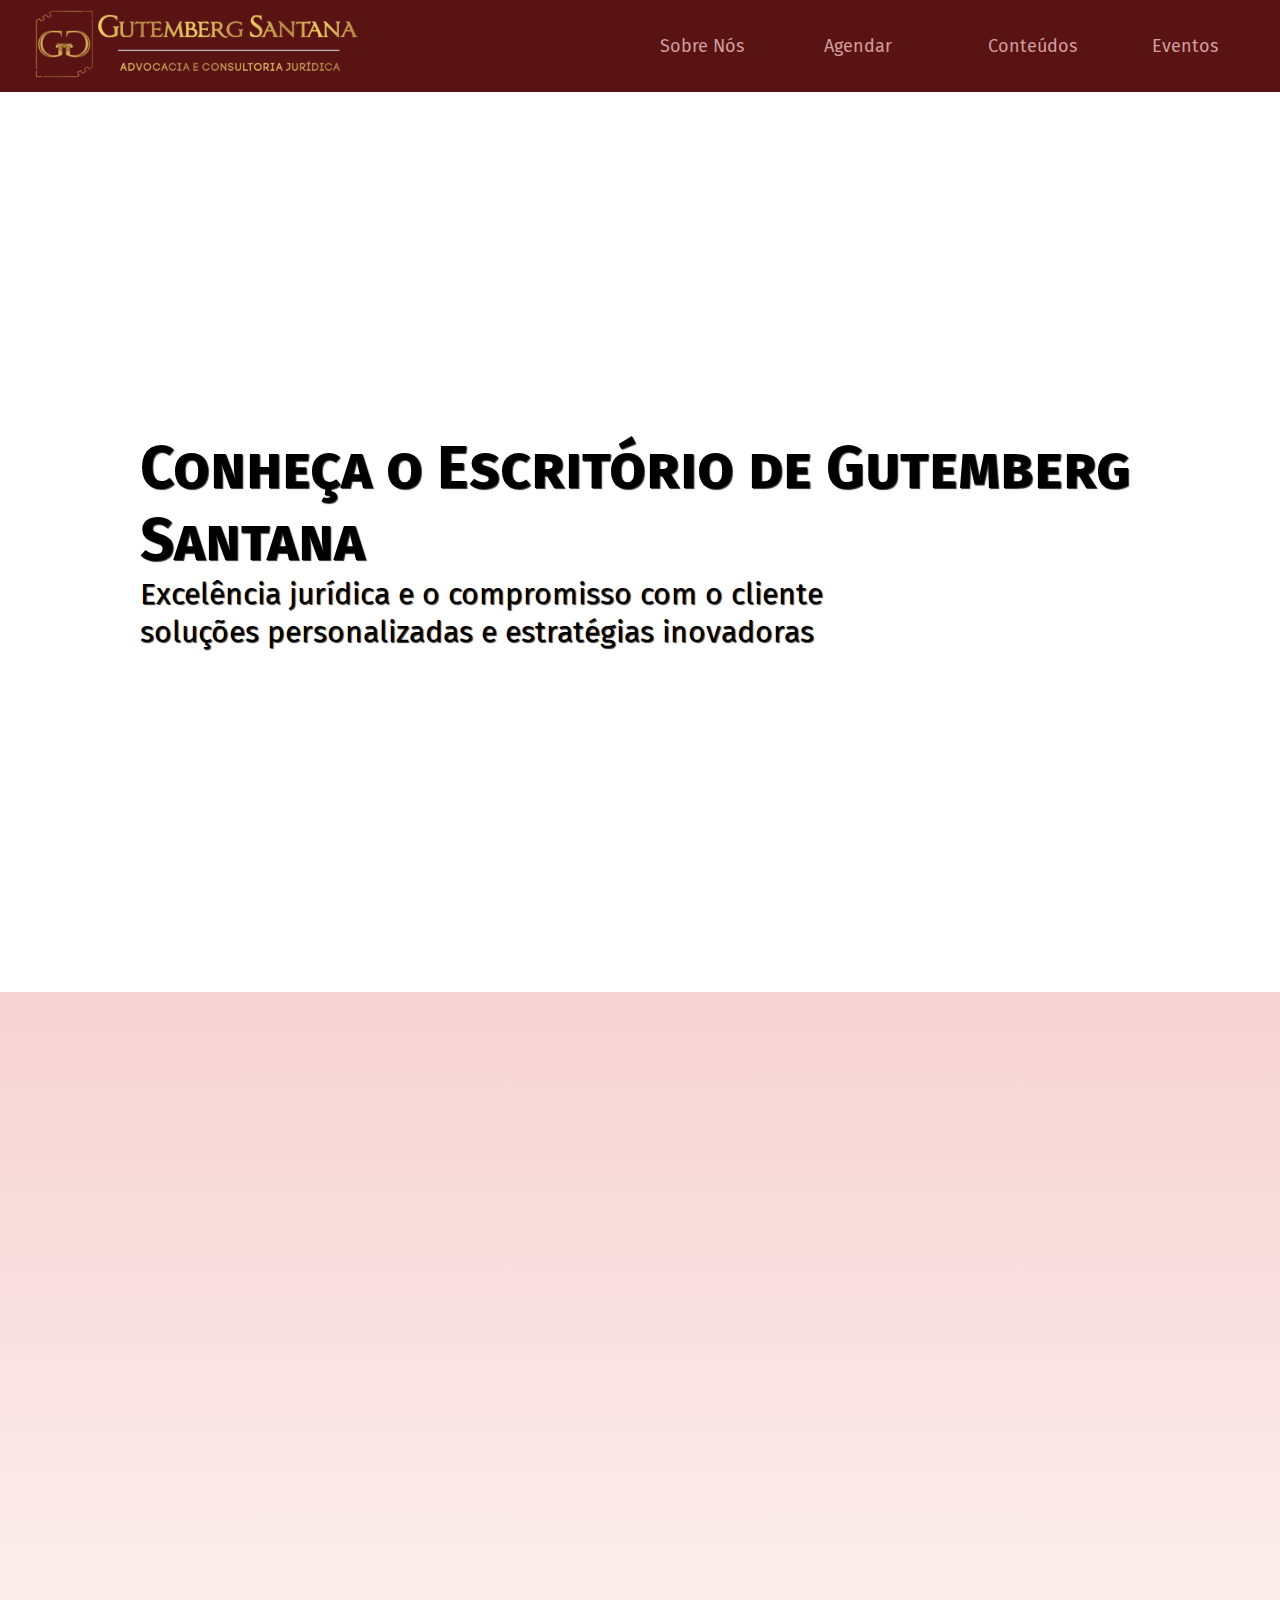
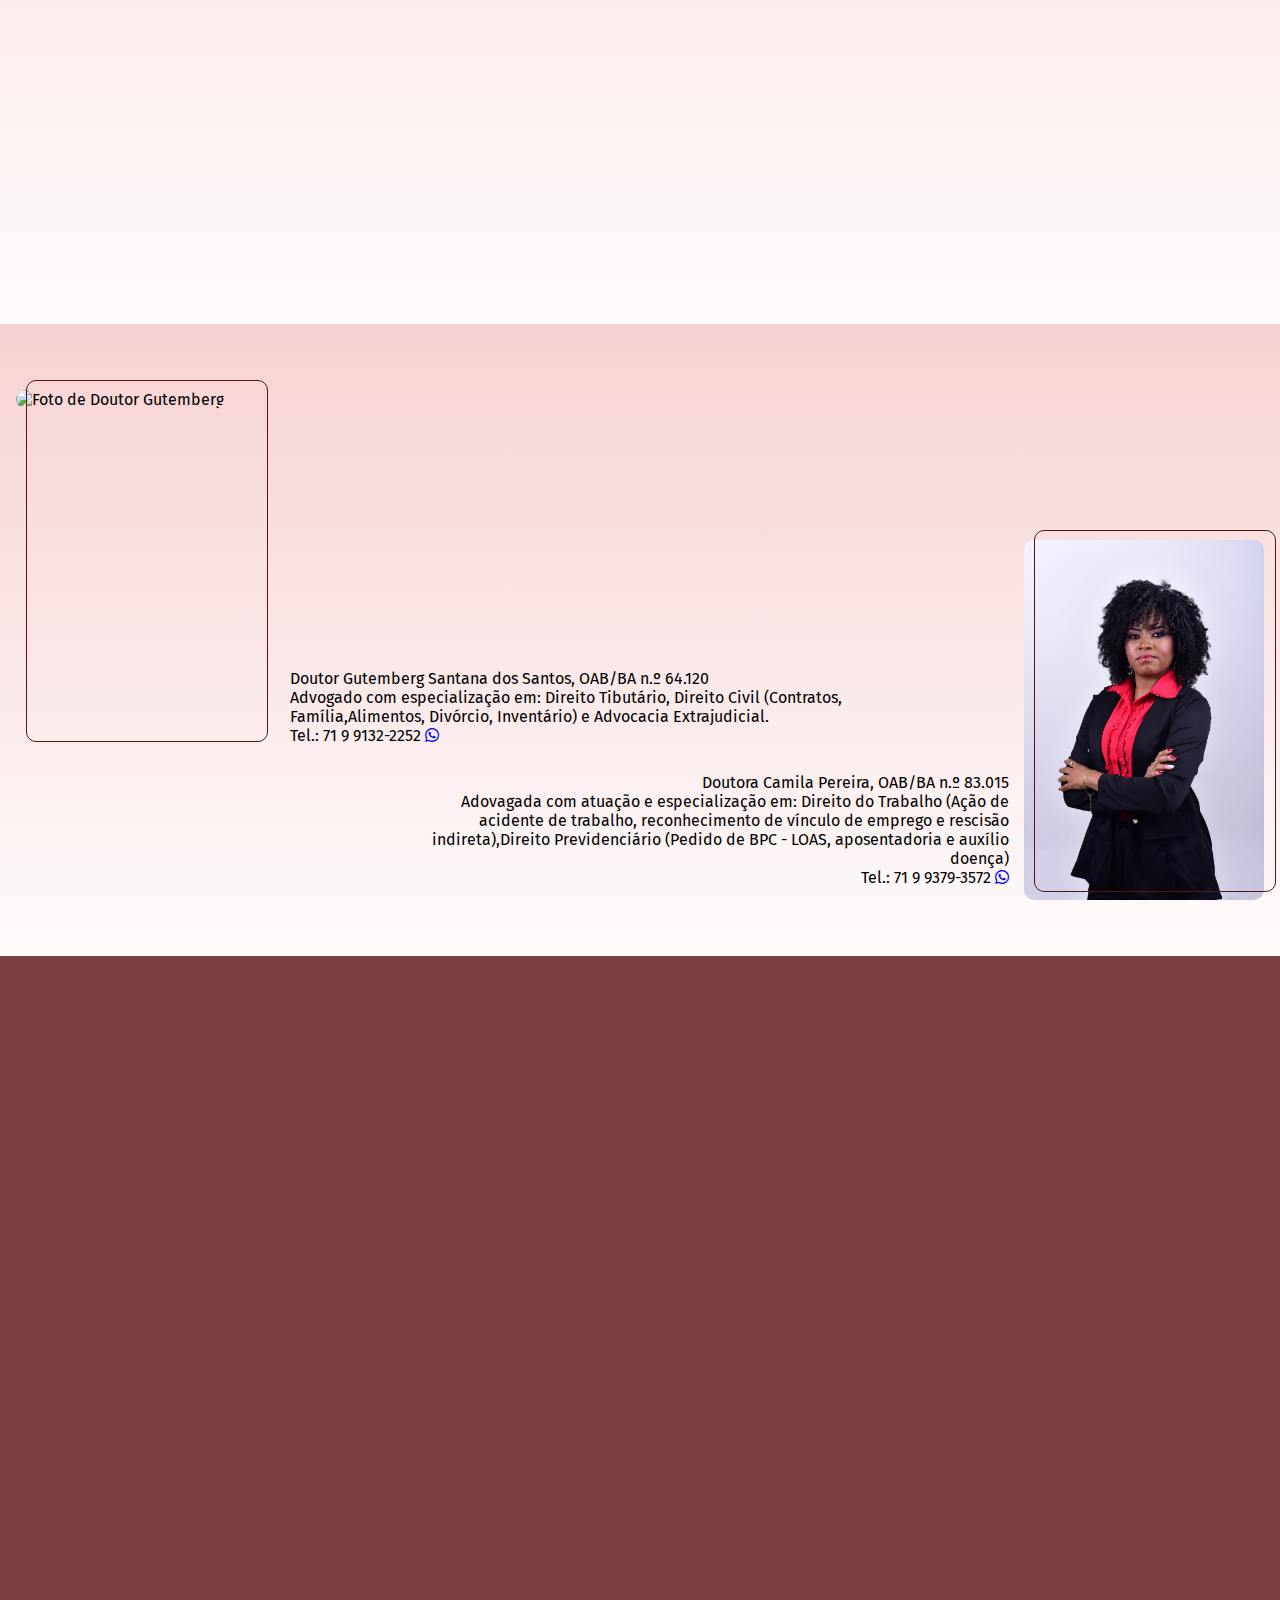
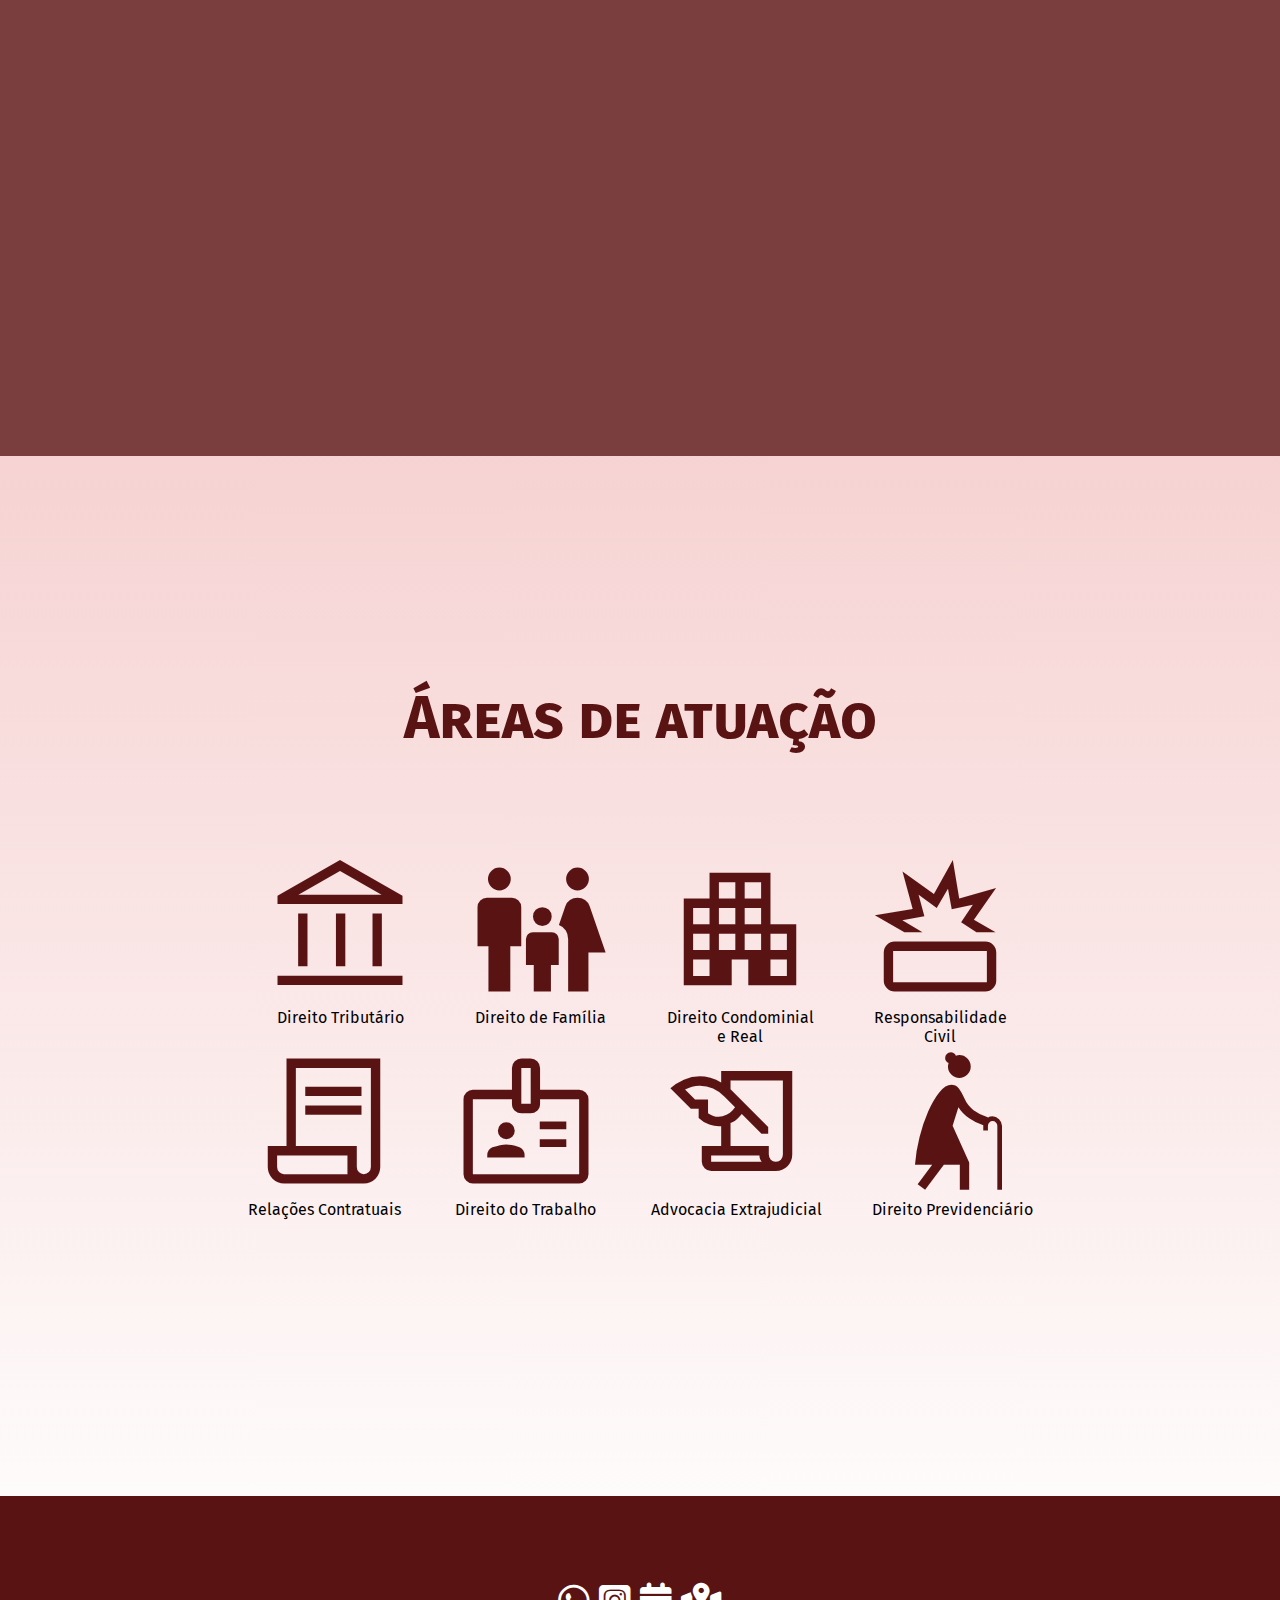
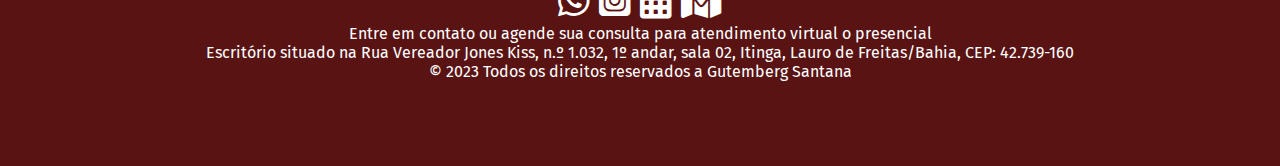
==== commit 11869205: "Alterações no index para inclusão de novo advogado e alterações no eventos." ====
--- a/index.html
+++ b/index.html
@@ -49,12 +49,36 @@
     </main>
     <div id="section">
         <p class="itensHidden" id="introone">Seja bem-vindo(a) ao escritório de advocacia de Gutemberg Santana, onde a excelência jurídica e o compromisso com o cliente são as nossas principais características. Com experiência em diversas áreas do Direito, nossa equipe de profissionais altamente qualificados está pronta para fornecer a você soluções personalizadas e estratégias inovadoras para atender às suas necessidades legais. Aqui, acreditamos que a advocacia vai além de representar interesses, é sobre defender pessoas e garantir seus direitos. Então, se você está procurando uma advocacia de confiança, eficiente e comprometida, você está no lugar certo.</p>
-        <div class="itensHidden profileimg">
+        <!-- <div class="itensHidden profileimg">
             <div id="profileimg"></div>
             <p>Doutor Gutemberg Santana dos Santos, OAB/BA n.º 64.120</br>
                 Advogado com especialização em: Direito Tibutário, Direito Civil (Contratos, Família,Alimentos, Divórcio, Inventário) e Advocacia Extrajudicial.</br>
                 Tel.: 71 9 9132-2252.
             </p>
+        </div> -->
+    </div>
+    <div id="section_advogados">
+        <div class="containerImg">
+                <div class="boxImg" id="perfilG">
+                    <div class="imgPerfil">
+                        <img src="assets/img/gutemberg_perfil.JPG" alt="Foto de Doutor Gutemberg">
+                    </div>
+                    <div class="estiloBorda"></div>
+                    <p>Doutor Gutemberg Santana dos Santos, OAB/BA n.º 64.120</br>
+                        Advogado com especialização em: Direito Tibutário, Direito Civil (Contratos, Família,Alimentos, Divórcio, Inventário) e Advocacia Extrajudicial.</br>
+                        Tel.: 71 9 9132-2252 <a class="iconPf" href="https://wa.me/+5571991322252?text=Olá, doutor! Eu gostaria de conversar contigo sobre o meu caso."><i class="fa-brands fa-whatsapp fa-beat"></i></a>
+                    </p>
+                </div>
+                <div class="boxImg" id="perfilC">
+                    <div class="imgPerfil">
+                        <img src="assets/img/camilaperfil1.jpg" alt="Foto da Doutora Camila">
+                    </div>
+                    <div class="estiloBorda"></div>
+                    <p>Doutora Camila Pereira, OAB/BA n.º 83.015</br>
+                        Adovagada com atuação e especialização em: Direito do Trabalho (Ação de acidente de trabalho, reconhecimento de vínculo de emprego e rescisão indireta),Direito Previdenciário (Pedido de BPC - LOAS, aposentadoria e auxílio doença)</br>
+                        Tel.: 71 9 9379-3572 <a class="iconPf" href="https://wa.me/+5571993793572?text=Olá, doutora! Eu gostaria de conversar contigo sobre o meu caso."><i class="fa-brands fa-whatsapp fa-beat"></i></a>
+                    </p>
+                </div>
         </div>
     </div>
     <div id="dif-color">
@@ -141,7 +165,7 @@
             <!-- </div> -->
         </div>
     </footer>
-    <a id="mainIcon" href="https://wa.me/+5571991322252"><i class="fa-brands fa-whatsapp fa-beat"></i></a>
+    <!-- <a id="mainIcon" href="https://wa.me/+5571991322252"><i class="fa-brands fa-whatsapp fa-beat"></i></a> -->
     <script src="./assets/js/index.js"></script>
 </body>
 </html>--- a/assets/css/general-style.css
+++ b/assets/css/general-style.css
@@ -71,10 +71,28 @@
     height: 100vh;
     background-image: linear-gradient(180deg, #f4c6c6c8, #f4c6c612);
     display: flex;
-    justify-content: center;
+    /* flex-direction: column; */
+   justify-content: center;
     align-items: center;
     padding: 16px;
-    gap: 26px;
+    /* gap: 26px; */
+}
+
+#section_advogados {
+    background-image: linear-gradient(180deg, #f4c6c6c8, #f4c6c612);
+    /* display: flex;
+    justify-content: center; */
+    /* align-items: center; */
+    padding: 16px;
+    height: 600px;
+}
+
+.containerImg {
+    display: flex;
+    align-items: center;
+    justify-content: space-between;
+    width: 100%;
+    height: 100%;
 }
 
 #section > p {
@@ -100,6 +118,57 @@
     font-weight: 200;
     font-size: small;
     text-align: center;
+}
+
+.boxImg {
+    max-width: 350px;
+    position: relative;
+}
+
+.estiloBorda {
+    width: 240.19px;
+    height: 360px;
+    border: 1px solid #591313;
+    border-radius: 10px;
+    position: absolute;
+    top: -10px;
+    left: 10px;
+}
+
+.imgPerfil {
+    max-width: 240.19px;
+    height: 450px;
+}
+
+.imgPerfil img {
+    width: 100%;
+    height: 360px;
+    border-radius: 10px;
+}
+
+#perfilG {
+    align-self: flex-start;
+    margin-top: 50px;
+}
+
+#perfilG p {
+    position: absolute;
+    top: 279px;
+    left: 274px;
+    width: 600px;
+}
+
+#perfilC {
+    align-self: flex-end;
+    margin-bottom: -50px;
+}
+
+#perfilC p {
+    position: absolute;
+    top: 233px;
+    left: -615px;
+    width: 600px;
+    text-align: right;
 }
 
 #profileimg {
--- a/assets/css/responsiveness.css
+++ b/assets/css/responsiveness.css
@@ -35,6 +35,17 @@
     width: 50%;
     left: 25%;
   }
+
+  #perfilG p {
+    font-size: 14px;
+    width: 500px;
+  }
+
+  #perfilC p {
+    font-size: 14px;
+    width: 500px;
+    left: -521px;
+  }
 }
 
 @media (max-width: 992px) {
@@ -56,6 +67,18 @@
     padding: 16px;
   }
 
+/*Apresentação dos advogados*/
+  #perfilG p {
+  font-size: 14px;
+  width: 245px;
+  top: 224px;
+  }
+
+  #perfilC p {
+  font-size: 14px;
+  width: 272px;
+  left: -287px;
+  }
 
   #profileimg {
     min-width: 250px;
@@ -162,6 +185,44 @@
     gap: 30px;
   }
 
+  /*Apresentação dos advogados*/
+
+  .containerImg {
+    flex-direction: column;
+    justify-content: center;
+    row-gap: 81px;
+  }
+
+  #perfilG {
+    align-self: center;
+    margin-top: 100px;
+  }
+
+  #perfilG p {
+    font-size: 14px;
+    text-align: center;
+    width: 245px;
+    top: 370px;
+    left: 5%;
+  }
+
+  #perfilC {
+    align-self: center;
+    margin-bottom: 140px;
+  }
+
+  #perfilC p {
+    font-size: 14px;
+    text-align: center;
+    width: 272px;
+    top: 81%;
+    left: -15px;
+  }
+
+  #section_advogados {
+    height: 1100px;
+  }
+
   #profileimg {
     margin-right: 0;
   }
